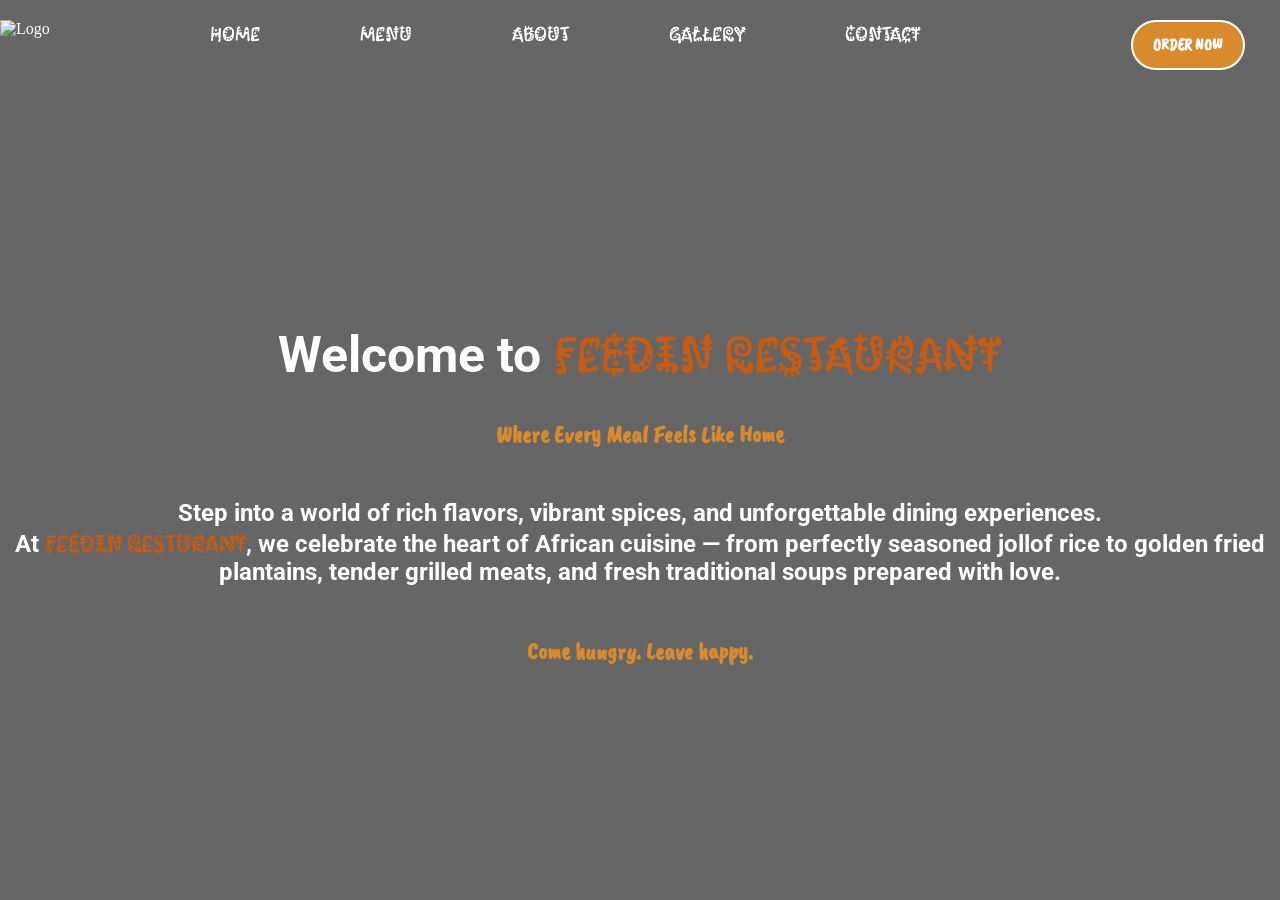
==== index.html @ 5abb1fde "Update and rename Feedin.html to index.html" ====
<!DOCTYPE html>
<html lang="en">
<head> 
    <meta charset="UTF-8">
    <meta name="viewport" content="width=device-width, initial-scale=1.0">
    <title>Feedin.net</title>
    <link rel="preconnect" href="https://fonts.googleapis.com">
    <link rel="preconnect" href="https://fonts.gstatic.com" crossorigin>
    <link href="https://fonts.googleapis.com/css2?family=Caveat+Brush&family=Kablammo&family=Roboto:ital,wght@0,100..900;1,100..900&display=swap" rel="stylesheet">
    <link rel="stylesheet" href="Feedin.css">

</head>
<body>
    <header>
        <nav>
          <div class="logo"><img src = "ChatGPT Image Feb 16, 2026, 01_21_09 PM.png" alt="Logo"></div>
            <div class="links">
             <a href="Feedin.html">HOME</a>
             <a href="menu.html">MENU</a>
             <a href="about.html">ABOUT</a>
             <a href="gallery.html">GALLERY</a>
             <a href="https://wa.link/175p5r">CONTACT</a>
           </div>
           <button class="btn"><a class="butt" href="order.html">ORDER NOW</a></button>
        
        </nav>
    </header>

    <h1>Welcome to  <span class="span">Feedin Restaurant</span></h1>

    <p>Where Every Meal Feels Like Home</p>

    <h2>Step into a world of rich flavors, vibrant spices, and unforgettable dining experiences.<br> At <span class="span">Feedin Resturant</span>, we celebrate the heart of African cuisine — from perfectly seasoned jollof rice to golden fried plantains, tender grilled meats, and fresh traditional soups prepared with love.<br></h2>

    <h2 class="quote">Come hungry. Leave happy.</h2>


  
    

   </body>
---- Feedin.css ----
Body{
    background: linear-gradient(rgba(0, 0, 0, 0.6), rgba(0, 0, 0, 0.6)), url("Welcome.jpg");
    color: white;
    background-size: cover;
    background-position: center;
    background-repeat: no-repeat;
    background-attachment: fixed;
    margin: 0;
}


.logo img {
    height: 150px;
    width: 150px;
    margin-left: 0px;
}


nav {
    display: flex;
    justify-content: space-between;
    height: 200px;
    margin-top: 20px;
}
.links {
    display: flex;
    justify-content: space-between;
    gap: 100px;
    margin-right: 50px;
}
.links a {
    text-decoration: none;
    justify-items: space-between;
    row-gap: 40px;
    color: white;
    font-family: "Kablammo", system-ui;
    font-size: 20px;
    font-weight: bold;
    transition: background 0.3s, color 0.3s;
}
.links a:hover {color:#C75B12}

.btn{
    background-color: #D88A2D;
    border: 2px solid white;
    color: white;
    height: 50px;
    padding: 10px 20px;
    font-size: 16px;
    cursor: pointer;
    margin-right: 35px;
    align-items: center;
    border-radius: 30px;
    font-family: "caveat brush", cursive;
    transition: background 0.3s, color 0.3s;
}
.btn:hover {
    background-color: white;
    color: #C75B12;
}
.butt{
    display: flex;
    text-decoration: none;
    font-family: "caveat brush", cursive;
    font-weight: bold;
    color: white;
    transition: background 0.3s, color 0.3s;
}
.butt:hover{color:#D88A2D}

h1 {
    font-size: 50px;
    text-align: center;
    margin-top: 100px;
    font-family:'Roboto', sans-serif;
}

h2 {
    font-size: 24px;
    text-align: center;
    margin-top: 50px;
    font-family:'Roboto', sans-serif;
}

.quote {
    font-size: 24px;
    text-align: center;
    margin-top: 50px;
    font-family:"caveat brush", cursive;
    font-weight: bold;
    color: #D88A2D;
}

.span {
    color: #C75B12;
    font-weight: bold;
    font-family: "kablammo", system-ui;
}
p {
    font-size: 24px;
    text-align: center;
    margin-top: 20px;
    font-family:'caveat brush', cursive;
    color: #D88A2D;
    font-weight: bold;
}
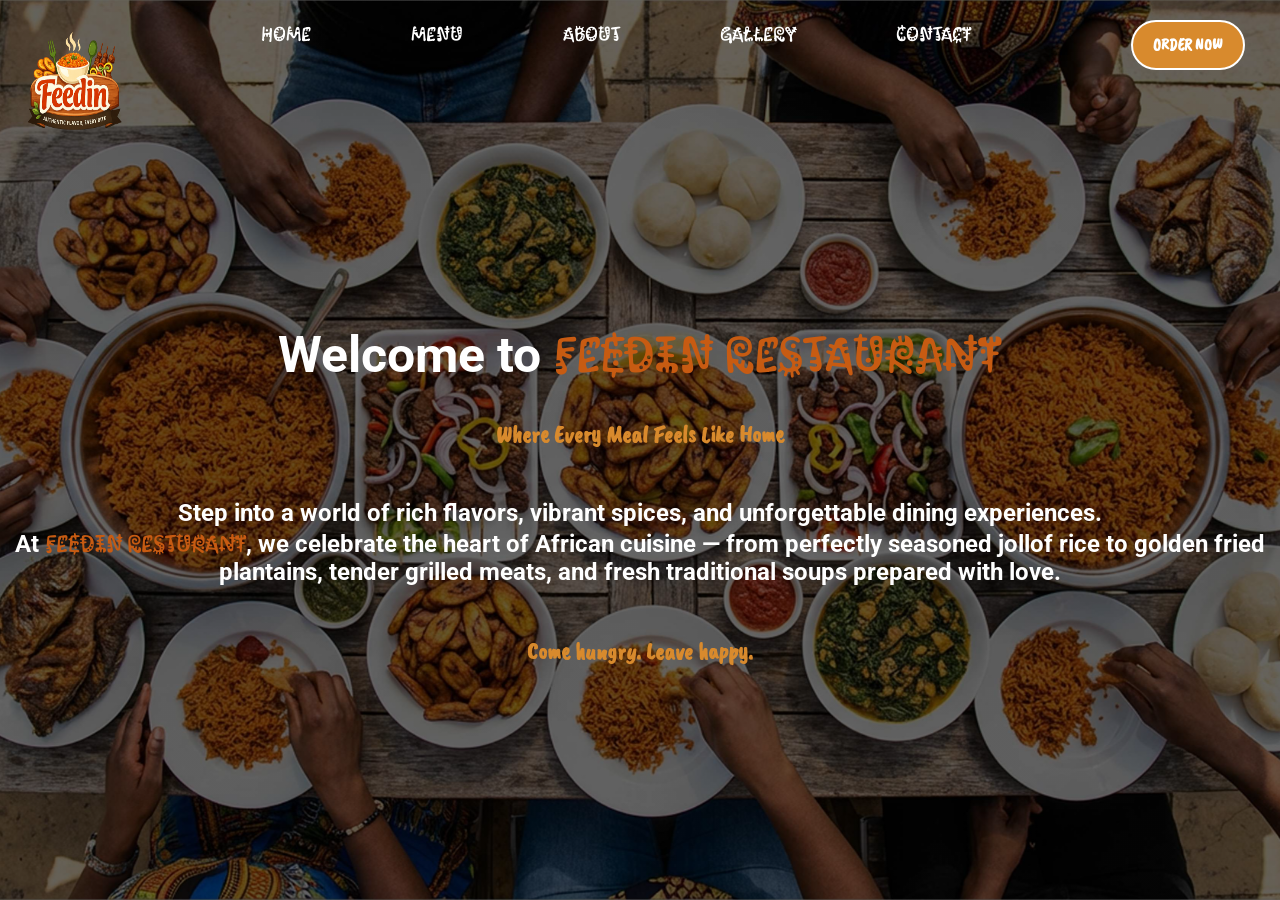
==== commit a83c4f6b: "Update index.html" ====
--- a/index.html
+++ b/index.html
@@ -15,7 +15,7 @@
         <nav>
           <div class="logo"><img src = "ChatGPT Image Feb 16, 2026, 01_21_09 PM.png" alt="Logo"></div>
             <div class="links">
-             <a href="Feedin.html">HOME</a>
+             <a href="index.html">HOME</a>
              <a href="menu.html">MENU</a>
              <a href="about.html">ABOUT</a>
              <a href="gallery.html">GALLERY</a>
@@ -39,3 +39,4 @@
     
 
    </body>
+
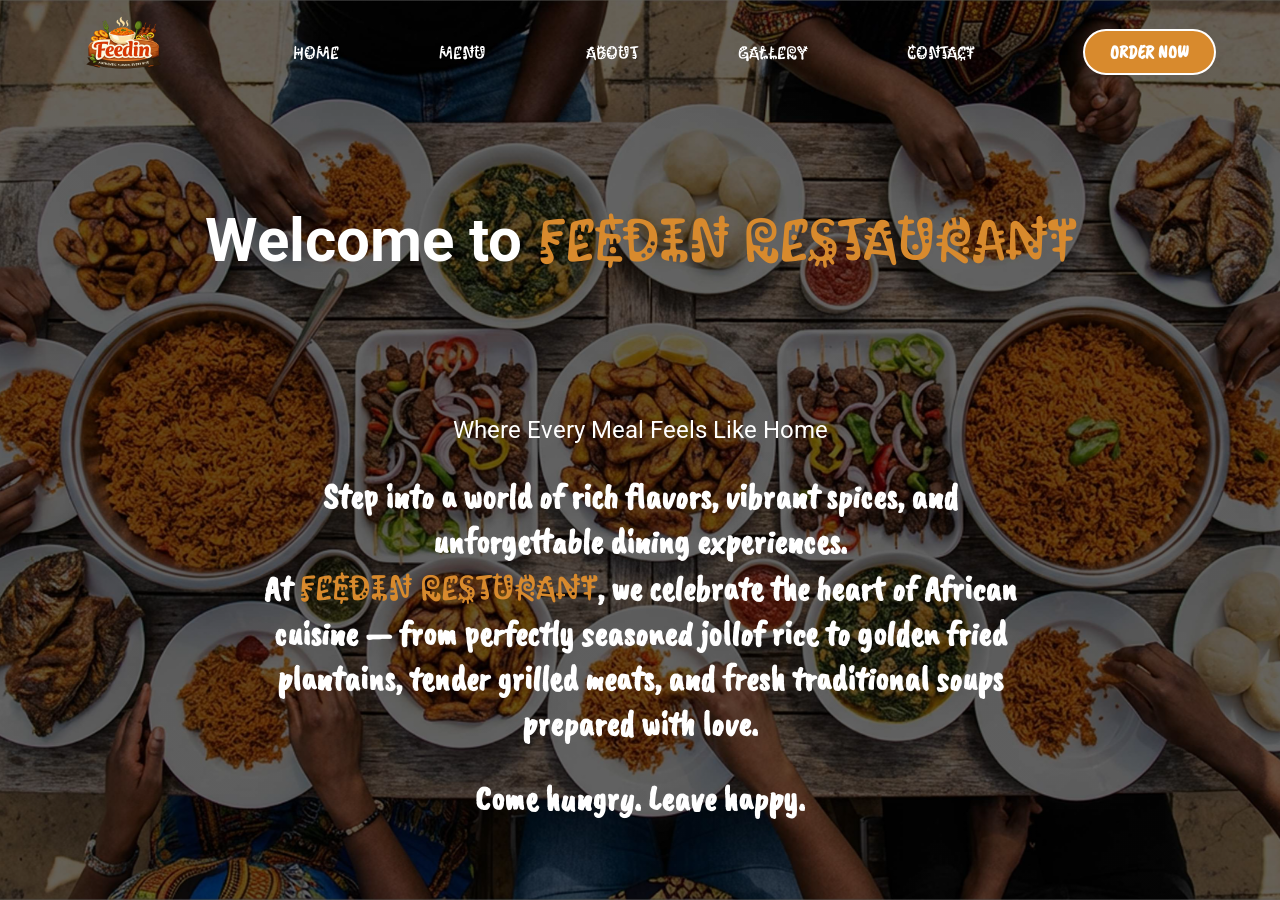
==== commit 50a58e75: "Add files via upload" ====
--- a/index.html
+++ b/index.html
@@ -15,7 +15,7 @@
         <nav>
           <div class="logo"><img src = "ChatGPT Image Feb 16, 2026, 01_21_09 PM.png" alt="Logo"></div>
             <div class="links">
-             <a href="index.html">HOME</a>
+             <a href="Feedin.html">HOME</a>
              <a href="menu.html">MENU</a>
              <a href="about.html">ABOUT</a>
              <a href="gallery.html">GALLERY</a>
@@ -27,16 +27,10 @@
     </header>
 
     <h1>Welcome to  <span class="span">Feedin Restaurant</span></h1>
-
-    <p>Where Every Meal Feels Like Home</p>
-
-    <h2>Step into a world of rich flavors, vibrant spices, and unforgettable dining experiences.<br> At <span class="span">Feedin Resturant</span>, we celebrate the heart of African cuisine — from perfectly seasoned jollof rice to golden fried plantains, tender grilled meats, and fresh traditional soups prepared with love.<br></h2>
-
-    <h2 class="quote">Come hungry. Leave happy.</h2>
-
-
-  
-    
-
-   </body>
-
+    <section>
+        <p>Where Every Meal Feels Like Home</p>
+        <h2>Step into a world of rich flavors, vibrant spices, and unforgettable dining experiences.<br> At <span class="span">Feedin Resturant</span>, we celebrate the heart of African cuisine — from perfectly seasoned jollof rice to golden fried plantains, tender grilled meats, and fresh traditional soups prepared with love.<br></h2>
+        <h2 class="quote">Come hungry. Leave happy.</h2>
+    </section>
+</body>
+</html>
--- a/Feedin.css
+++ b/Feedin.css
@@ -1,106 +1,148 @@
-Body{
+/* 1. GLOBAL RESET & BODY */
+* {
+    margin: 0;
+    padding: 0;
+    box-sizing: border-box;
+}
+
+body {
     background: linear-gradient(rgba(0, 0, 0, 0.6), rgba(0, 0, 0, 0.6)), url("Welcome.jpg");
     color: white;
     background-size: cover;
     background-position: center;
     background-repeat: no-repeat;
     background-attachment: fixed;
-    margin: 0;
+    min-height: 100vh;
+    font-family: "Roboto", sans-serif;
+    overflow-x: hidden;
 }
 
-
-.logo img {
-    height: 150px;
-    width: 150px;
-    margin-left: 0px;
-}
-
-
+/* 2. NAVIGATION - Responsive Flexbox */
 nav {
     display: flex;
     justify-content: space-between;
-    height: 200px;
-    margin-top: 20px;
+    align-items: center;
+    padding: 10px 5%;
+    flex-wrap: wrap; /* Allows items to wrap on small screens */
+    min-height: 100px;
 }
+
+.logo img {
+    height: auto;
+    width: 120px; /* Scaled down slightly for better fit */
+    transition: width 0.3s ease;
+}
+
 .links {
     display: flex;
-    justify-content: space-between;
-    gap: 100px;
-    margin-right: 50px;
+    justify-content: center;
+    align-items: center;
+    gap: 100px; /* Reduced from 100px for better spacing */
 }
+
 .links a {
     text-decoration: none;
-    justify-items: space-between;
-    row-gap: 40px;
     color: white;
     font-family: "Kablammo", system-ui;
-    font-size: 20px;
+    font-size: 18px;
     font-weight: bold;
-    transition: background 0.3s, color 0.3s;
-}
-.links a:hover {color:#C75B12}
-
-.btn{
-    background-color: #D88A2D;
-    border: 2px solid white;
-    color: white;
-    height: 50px;
-    padding: 10px 20px;
-    font-size: 16px;
-    cursor: pointer;
-    margin-right: 35px;
-    align-items: center;
-    border-radius: 30px;
-    font-family: "caveat brush", cursive;
-    transition: background 0.3s, color 0.3s;
-}
-.btn:hover {
-    background-color: white;
-    color: #C75B12;
-}
-.butt{
-    display: flex;
-    text-decoration: none;
-    font-family: "caveat brush", cursive;
-    font-weight: bold;
-    color: white;
-    transition: background 0.3s, color 0.3s;
-}
-.butt:hover{color:#D88A2D}
-
-h1 {
-    font-size: 50px;
-    text-align: center;
-    margin-top: 100px;
-    font-family:'Roboto', sans-serif;
+    transition: color 0.3s;
 }
 
-h2 {
-    font-size: 24px;
-    text-align: center;
-    margin-top: 50px;
-    font-family:'Roboto', sans-serif;
-}
-
-.quote {
-    font-size: 24px;
-    text-align: center;
-    margin-top: 50px;
-    font-family:"caveat brush", cursive;
-    font-weight: bold;
+.links a:hover {
     color: #D88A2D;
 }
 
+/* 3. BUTTON STYLING */
+.btn {
+    background-color: #D88A2D;
+    border: 2px solid white;
+    padding: 10px 25px;
+    border-radius: 30px;
+    cursor: pointer;
+    transition: all 0.3s ease;
+}
+
+.btn .butt {
+    text-decoration: none;
+    font-family: "Caveat Brush", cursive;
+    font-weight: bold;
+    color: white;
+    font-size: 18px;
+}
+
+.btn:hover {
+    background-color: white;
+}
+
+.btn:hover .butt {
+    color: #C75B12;
+}
+
+/* 4. HERO TEXT CONTENT */
+section {
+    max-width: 800px;
+    margin: 0 auto;
+    padding: 20px 20px;
+    display: flex;
+    flex-direction: column;
+    margin-top: 100px;
+}
+h1 {
+    font-size: clamp(30px, 8vw, 60px); /* Adjusts size based on screen width */
+    text-align: center;
+    margin-top: 95px;
+    flex-wrap: nowrap;
+}
+
 .span {
-    color: #C75B12;
-    font-weight: bold;
-    font-family: "kablammo", system-ui;
+    color: #D88A2D;
+     font-family: "Kablammo", system-ui;
 }
-p {
-    font-size: 24px;
+
+section p {
+    font-size: clamp(18px, 4vw, 24px);
     text-align: center;
     margin-top: 20px;
-    font-family:'caveat brush', cursive;
-    color: #D88A2D;
-    font-weight: bold;
+}
+
+section h2 {
+    text-align: center;
+    margin-top: 30px;
+    font-family: "Caveat Brush", cursive;
+    font-size: clamp(20px, 5vw, 35px);
+}
+
+/* 5. MOBILE MEDIA QUERY (Screens 768px and smaller) */
+@media screen and (max-width: 768px) {
+    nav {
+        flex-direction: column; /* Stack Logo, Links, and Button */
+        height: auto;
+        gap: 20px;
+        padding: 20px 0;
+    }
+
+    .links {
+        gap: 30px;
+        flex-wrap: wrap; /* Wraps links if the screen is very narrow */
+        justify-content: center;
+        width: 100%;
+    }
+
+    .links a {
+        font-size: 16px;
+    }
+
+    .logo img {
+        width: 100px;
+        height: 100px;
+    }
+
+    .btn {
+        margin-right: 0; /* Centers the button on mobile */
+    }
+
+    h1 {
+        margin-top: 50px;
+    }
 }
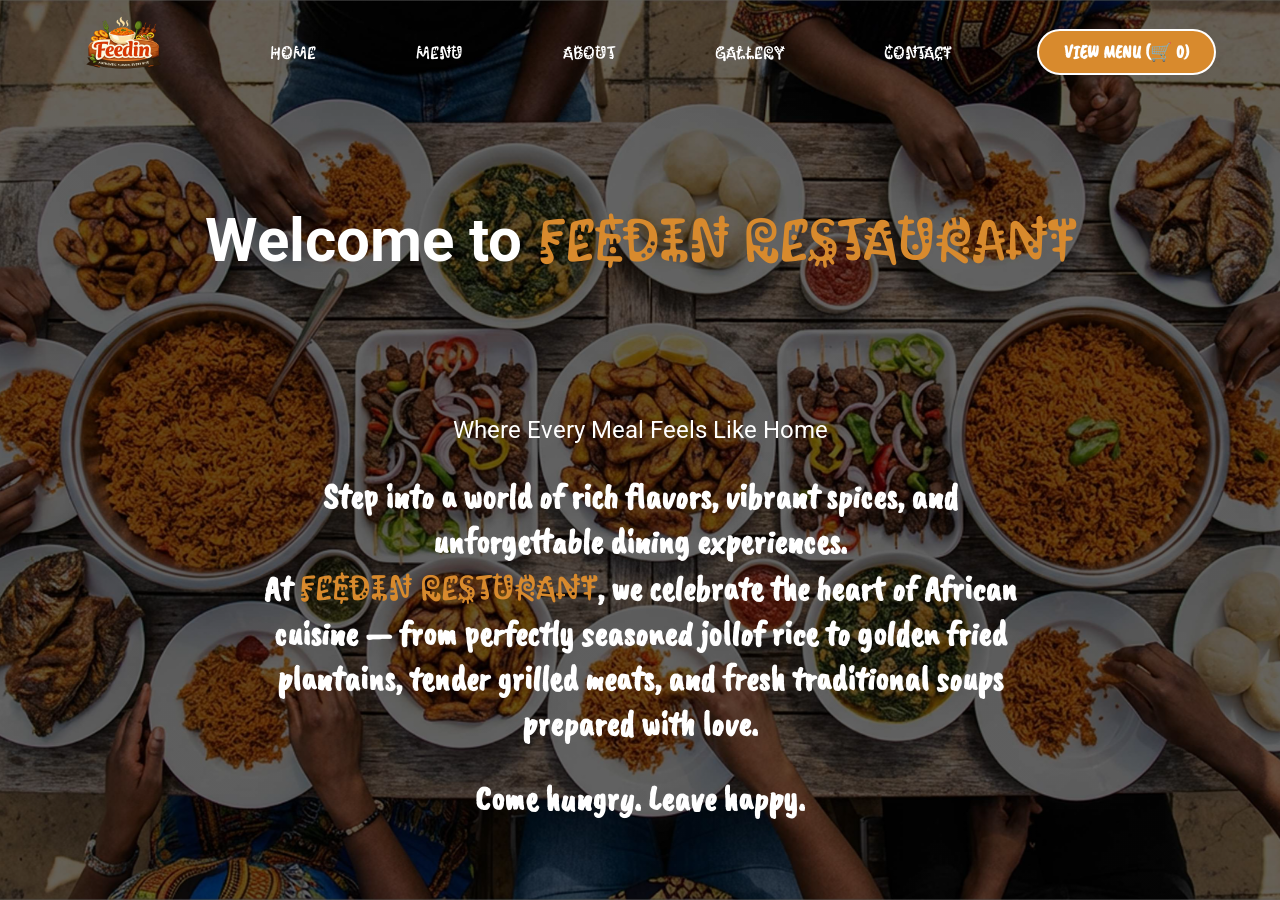
==== commit b4220297: "Update index.html" ====
--- a/index.html
+++ b/index.html
@@ -11,20 +11,31 @@
 
 </head>
 <body>
-    <header>
-        <nav>
-          <div class="logo"><img src = "ChatGPT Image Feb 16, 2026, 01_21_09 PM.png" alt="Logo"></div>
-            <div class="links">
-             <a href="Feedin.html">HOME</a>
-             <a href="menu.html">MENU</a>
-             <a href="about.html">ABOUT</a>
-             <a href="gallery.html">GALLERY</a>
-             <a href="https://wa.link/175p5r">CONTACT</a>
-           </div>
-           <button class="btn"><a class="butt" href="order.html">ORDER NOW</a></button>
-        
-        </nav>
-    </header>
+   <header>
+    <nav>
+      <div class="logo"><img src="ChatGPT Image Feb 16, 2026, 01_21_09 PM.png" alt="Logo"></div>
+        <div class="links">
+         <a href="Feedin.html" class="active">HOME</a>
+         <a href="menu.html">MENU</a>
+         <a href="about.html">ABOUT</a>
+         <a href="gallery.html">GALLERY</a>
+         <a href="https://wa.link/175p5r">CONTACT</a>
+       </div>
+       
+       <!-- Interlinked Cart Count Button -->
+       <button class="btn" onclick="location.href='menu.html'"><a class="butt" href="menu.html">VIEW MENU (🛒 <span class="cart-count">0</span>)</a></button>
+    </nav>
+</header>
+
+<script>
+    // Sync cart badge count across other pages
+    function syncCartBadge() {
+        const cart = JSON.parse(localStorage.getItem('restaurant_cart')) || [];
+        const count = cart.reduce((total, item) => total + item.quantity, 0);
+        document.querySelectorAll('.cart-count').forEach(elem => elem.textContent = count);
+    }
+    window.addEventListener('DOMContentLoaded', syncCartBadge);
+</script>
 
     <h1>Welcome to  <span class="span">Feedin Restaurant</span></h1>
     <section>
@@ -33,4 +44,4 @@
         <h2 class="quote">Come hungry. Leave happy.</h2>
     </section>
 </body>
-</html>+</html>
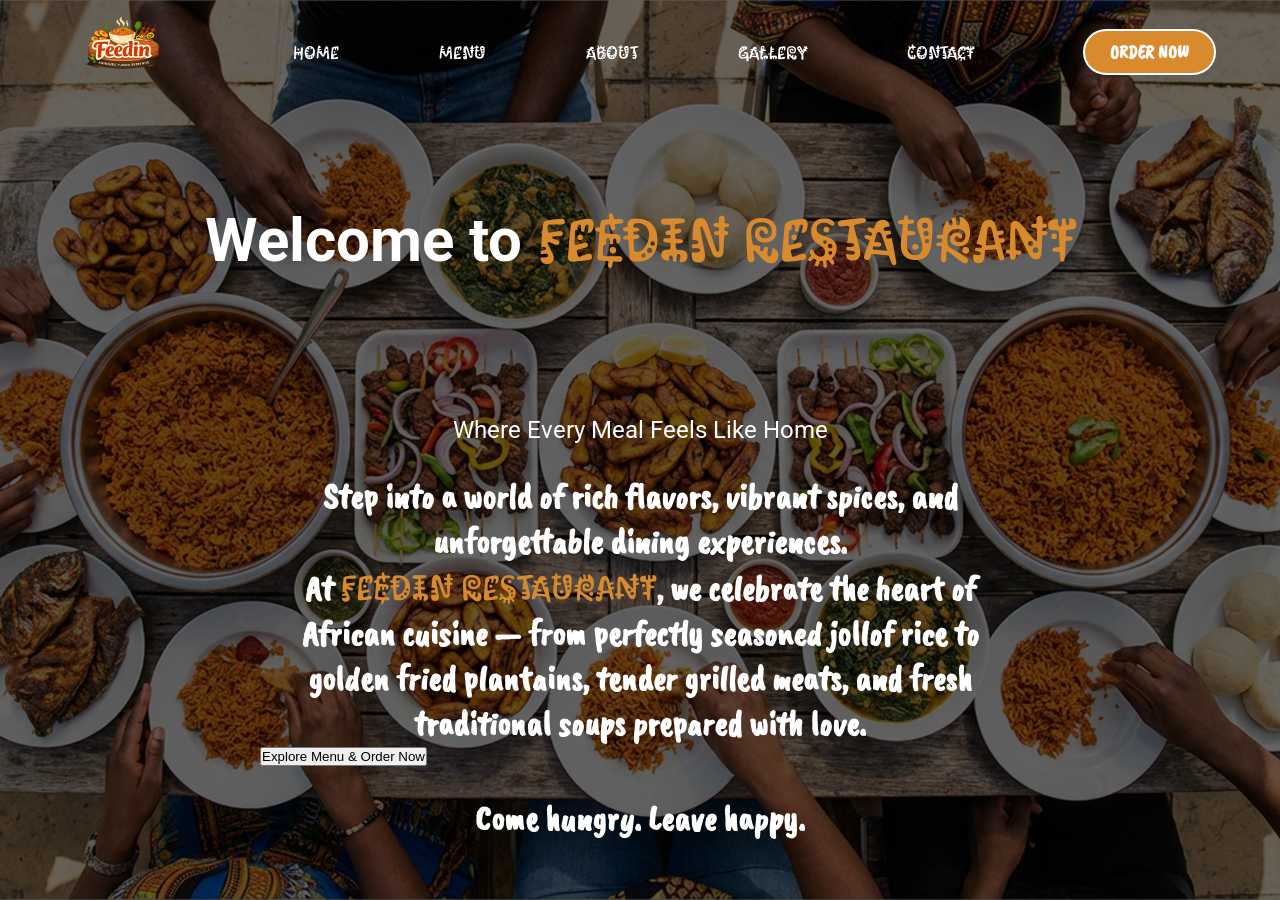
==== commit 7c95cb30: "Update index.html" ====
--- a/index.html
+++ b/index.html
@@ -3,44 +3,40 @@
 <head> 
     <meta charset="UTF-8">
     <meta name="viewport" content="width=device-width, initial-scale=1.0">
-    <title>Feedin.net</title>
+    <title>Welcome to Feedin</title>
     <link rel="preconnect" href="https://fonts.googleapis.com">
     <link rel="preconnect" href="https://fonts.gstatic.com" crossorigin>
     <link href="https://fonts.googleapis.com/css2?family=Caveat+Brush&family=Kablammo&family=Roboto:ital,wght@0,100..900;1,100..900&display=swap" rel="stylesheet">
     <link rel="stylesheet" href="Feedin.css">
-
 </head>
 <body>
-   <header>
-    <nav>
-      <div class="logo"><img src="ChatGPT Image Feb 16, 2026, 01_21_09 PM.png" alt="Logo"></div>
-        <div class="links">
-         <a href="Feedin.html" class="active">HOME</a>
-         <a href="menu.html">MENU</a>
-         <a href="about.html">ABOUT</a>
-         <a href="gallery.html">GALLERY</a>
-         <a href="https://wa.link/175p5r">CONTACT</a>
-       </div>
-       
-       <!-- Interlinked Cart Count Button -->
-       <button class="btn" onclick="location.href='menu.html'"><a class="butt" href="menu.html">VIEW MENU (🛒 <span class="cart-count">0</span>)</a></button>
-    </nav>
-</header>
+    <header>
+        <nav>
+          <div class="logo"><img src="ChatGPT Image Feb 16, 2026, 01_21_09 PM.png" alt="Logo"></div>
+            <div class="links">
+             <a href="Feedin.html" class="active">HOME</a>
+             <a href="menu.html">MENU</a>
+             <a href="about.html">ABOUT</a>
+             <a href="gallery.html">GALLERY</a>
+             <a href="https://wa.link/175p5r">CONTACT</a>
+           </div>
+           <!-- Updated to route to the interactive menu page -->
+           <button class="btn"><a class="butt" href="menu.html">ORDER NOW</a></button>
+        </nav>
+    </header>
 
-<script>
-    // Sync cart badge count across other pages
-    function syncCartBadge() {
-        const cart = JSON.parse(localStorage.getItem('restaurant_cart')) || [];
-        const count = cart.reduce((total, item) => total + item.quantity, 0);
-        document.querySelectorAll('.cart-count').forEach(elem => elem.textContent = count);
-    }
-    window.addEventListener('DOMContentLoaded', syncCartBadge);
-</script>
-
-    <h1>Welcome to  <span class="span">Feedin Restaurant</span></h1>
+    <h1>Welcome to <span class="span">Feedin Restaurant</span></h1>
     <section>
         <p>Where Every Meal Feels Like Home</p>
-        <h2>Step into a world of rich flavors, vibrant spices, and unforgettable dining experiences.<br> At <span class="span">Feedin Resturant</span>, we celebrate the heart of African cuisine — from perfectly seasoned jollof rice to golden fried plantains, tender grilled meats, and fresh traditional soups prepared with love.<br></h2>
+        <h2>Step into a world of rich flavors, vibrant spices, and unforgettable dining experiences.<br> At <span class="span">Feedin Restaurant</span>, we celebrate the heart of African cuisine — from perfectly seasoned jollof rice to golden fried plantains, tender grilled meats, and fresh traditional soups prepared with love.<br></h2>
+        
+        <!-- New Call-to-Action Button to route directly to the interactive menu page -->
+        <div class="hero-cta-container">
+            <button class="btn-hero" onclick="location.href='menu.html'">
+                Explore Menu & Order Now
+            </button>
+        </div>
+
         <h2 class="quote">Come hungry. Leave happy.</h2>
     </section>
 </body>
